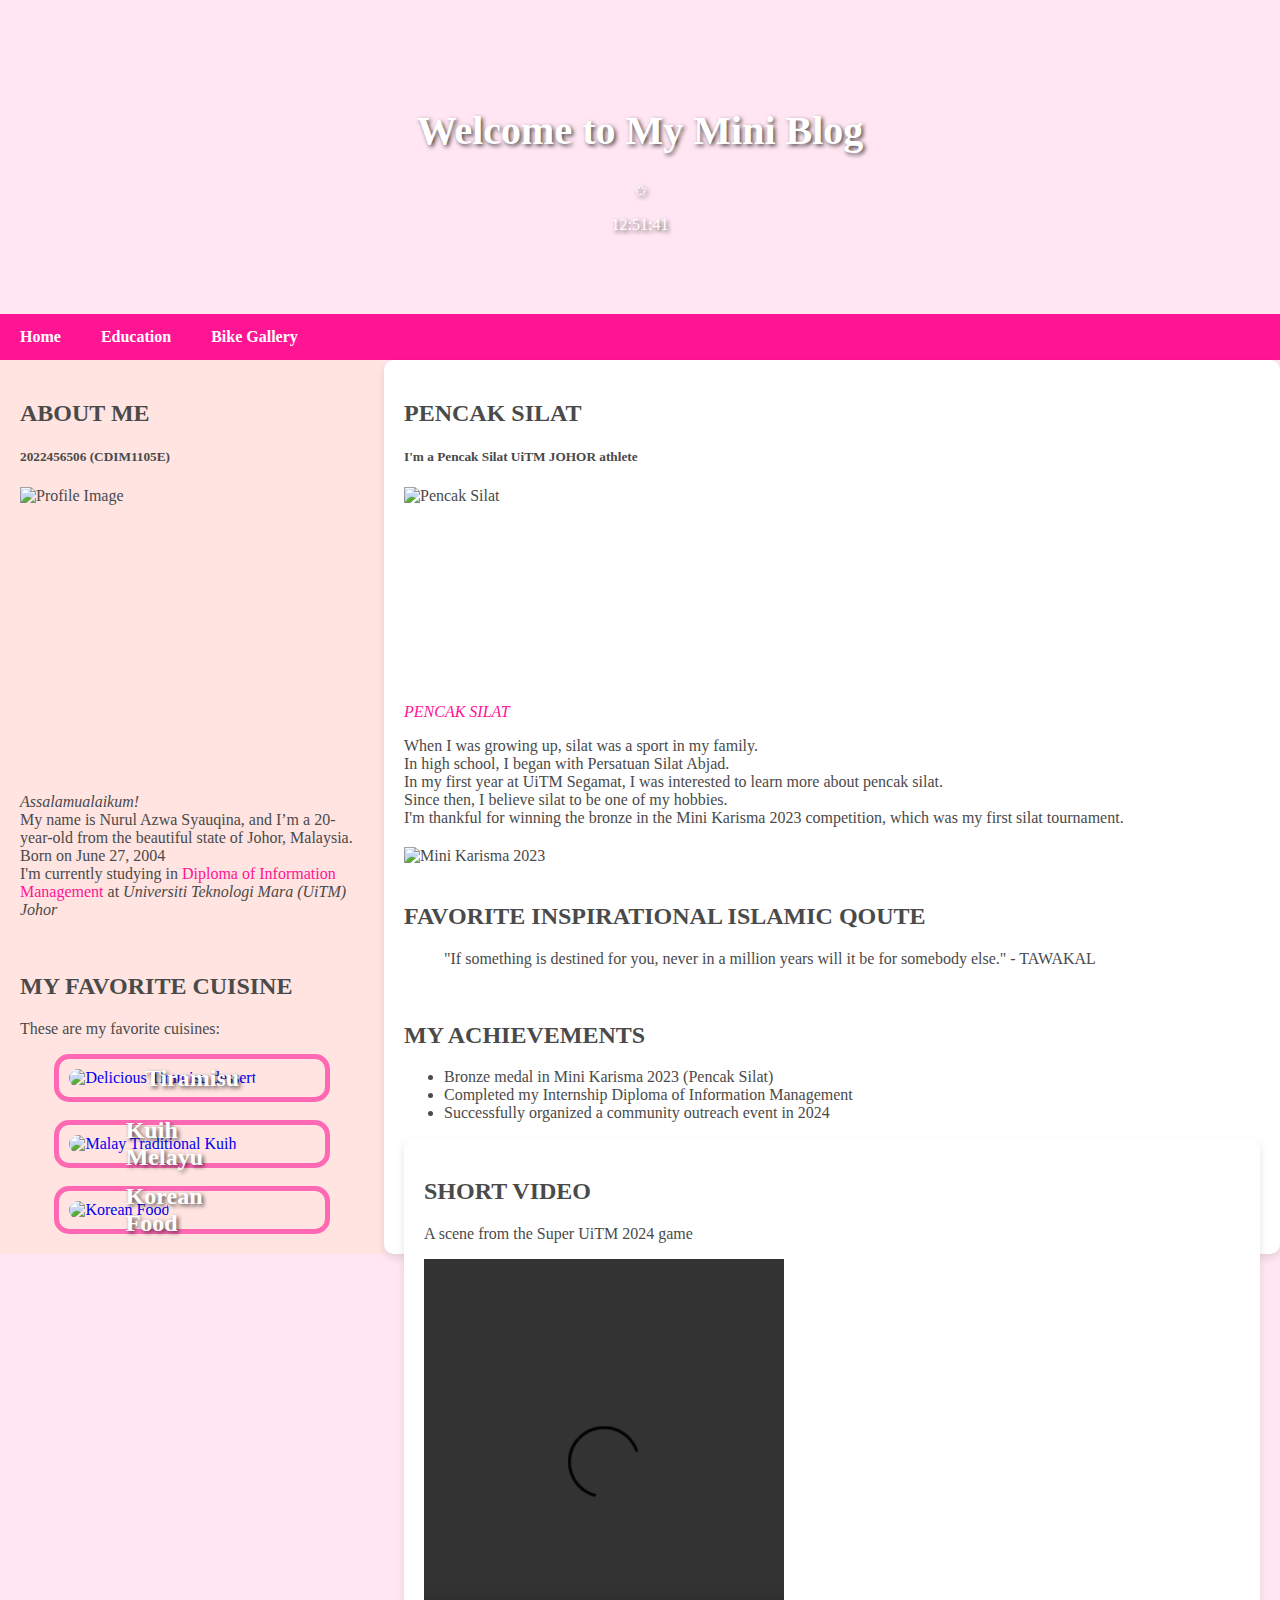
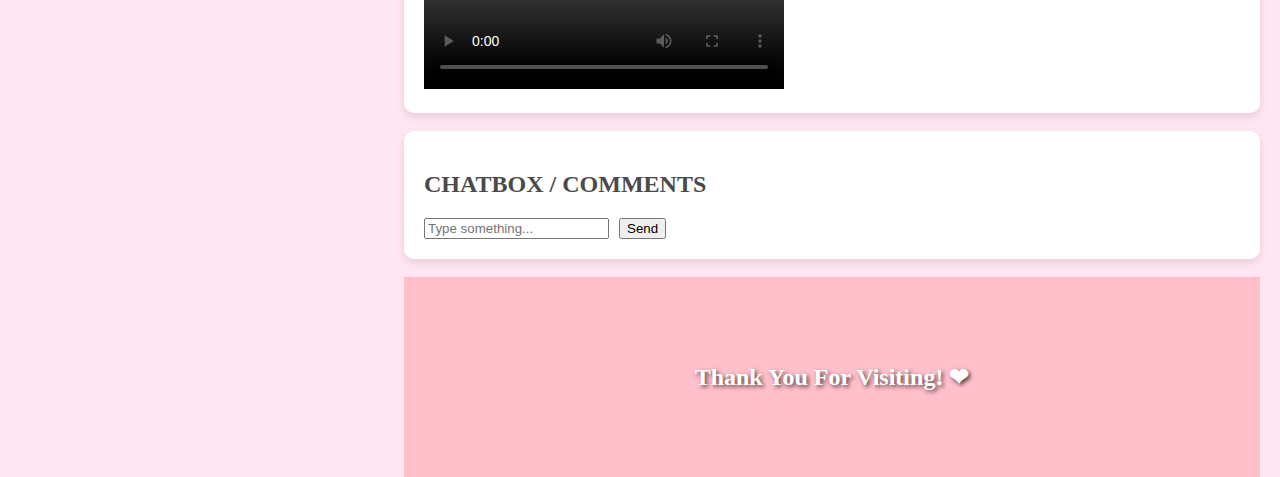
==== index.html @ fe26cbf3 "Add files via upload" ====
<!DOCTYPE html>
<html>
<head>
    <title>NURUL AZWA SYAUQINA BT OMAR</title>
  <meta charset="UTF-8">
  <meta name="viewport" content="width=device-width, initial-scale=1.0">
  <meta name="description" content="Nurul Azwa Syauqina's mini blog about life, food, and sports.">
  <meta property="og:title" content="Nurul Azwa Syauqina's Mini Blog">
  <meta property="og:description" content="Explore the personal blog of Nurul Azwa Syauqina, featuring her journey in life, love for food, and passion for sports.">
  <meta property="og:image" content="media/header.png">
  <link rel="stylesheet" href="AZWA\main.css">
  <title>Page Title</title>
  <style>
    * {
      box-sizing: border-box;
    }

    /* Style the body */
    body {
      font-family: Tahoma ;
      margin: 0;
      background-color: #ffe6f2;
      color: #4a4a4a;
    }

    /* Header Title */
    .header {
      padding: 80px;
      text-align: center;
      background: url('media/header.png') no-repeat center center;
      background-size: cover;
      color: white;
      text-shadow: 2px 2px 4px rgba(0, 0, 0, 0.7);
    }

    
    .header h1 {
      font-size: 40px;
    }

    /*navigation bar*/
    .navbar {
      overflow: hidden;
      background-color: #ff1493;
    }

    
    .navbar a {
      float: left;
      display: block;
      color: white;
      text-align: center;
      padding: 14px 20px;
      text-decoration: none;
      font-weight: bold;
    }

    
    .navbar a.right {
      float: right;
    }

    
    .navbar a:hover {
      background-color: #ffc0cb;
      color: black;
    }

  
    .row {  
      display: -ms-flexbox;
      display: flex;
      -ms-flex-wrap: wrap;
      flex-wrap: wrap;
    }

   
    .side {
      -ms-flex: 30%;
      flex: 30%;
      background-color: #ffe4e1;
      padding: 20px;
    }

    /* Main column */
    .main {   
      -ms-flex: 70%; /* IE10 */
      flex: 70%;
      background-color: #ffffff;
      padding: 20px;
      border-radius: 10px;
      box-shadow: 0 4px 8px rgba(0, 0, 0, 0.1);
    }

    
    .fakeimg {
      background-color: #ffc0cb;
      width: 100%;
      padding: 20px;
      color: #4a4a4a;
      text-align: center;
    }

    .footer {
  width: 100%;
  padding: 20px;
  text-align: center;
  background: url('media/landscape.gif') no-repeat center center;
  background-size: cover;
  background-color: #ffc0cb;
  color: white;
  text-shadow: 2px 2px 4px rgba(0, 0, 0, 0.7);
  height: 200px;
  display: flex;
  justify-content: center;
  align-items: center;
}

    @media screen and (max-width: 700px) {
      .row {   
        flex-direction: column;
      }
    }


    @media screen and (max-width: 400px) {
      .navbar a {
        float: none;
        width: 100%;
      }
    }

  </style>
</head>
<body>

<div class="header">
  <h1>Welcome to My Mini Blog</h1>
  <p>✩</p>
  <div id="digital-clock"></div>
</div>

<div class="navbar">
  <a class="active" href="homepage.html"">Home</a>
  <a class="active" href="education.html">Education</a>
  <a class="active" href="bike gallery/bike gallery.html">Bike Gallery</a>
</div>

<div class="row">
  <div class="side">
  <h2>ABOUT ME</h2>
<h5>2022456506 (CDIM1105E)</h5>
<div class="image-wrapper" style="height:200px;">
  <!-- Image placeholder -->
  <img src="media\saya.png" alt="Profile Image" style="width:100%; height:150%; object-fit: cover;">
</div>
<br>
<br>
<br>
<br>
<br>
<p><i>Assalamualaikum!</i><br>
    My name is Nurul Azwa Syauqina, and I’m a 20-year-old from the beautiful state of Johor, Malaysia. <br>
    Born on June 27, 2004<br>
    I'm currently studying in 
    <a href="https://kppim.uitm.edu.my/component/content/article/29-im110/6-diploma-information-management-im110?Itemid=229" 
       style="color:DeepPink; text-decoration:none;" 
       onmouseover="this.style.color='purple';" 
       onmouseout="this.style.color='DeepPink';">
        Diploma of Information Management
    </a> 
    at <i>Universiti Teknologi Mara (UiTM) Johor</i>
</p>

<br>
  <h2>MY FAVORITE CUISINE</h2>
<p>These are my favorite cuisines:</p>

<!-- Tiramisu -->
<div class="image-wrapper" style="height:auto; position: relative; border: 5px solid #ff69b4; border-radius: 15px; padding: 10px; max-width: 80%; margin: auto;">
  <a href="https://www.simplyrecipes.com/recipes/how_to_make_classic_tiramisu/#toc-what-is-tiramisu" style="text-decoration: none;">
    <img src="media/tiramisu.png.png" alt="Delicious Tiramisu dessert" style="width:100%; height:auto; object-fit: cover; border-radius: 10px;">
    <div class="text-overlay" style="position: absolute; top: 50%; left: 50%; transform: translate(-50%, -50%); color: white; font-size: 24px; font-weight: bold; text-shadow: 2px 2px 4px rgba(0, 0, 0, 0.7);">
      Tiramisu
    </div>
  </a>
</div>
<br>

<!-- Kuih Melayu -->
<div class="image-wrapper" style="height:auto; position: relative; border: 5px solid #ff69b4; border-radius: 15px; padding: 10px; max-width: 80%; margin: auto;">
  <a href="https://resepichenom.com/kategori/kuih-muih/show#google_vignette" style="text-decoration: none;">
    <img src="media/kuihmelayu.png.png" alt="Malay Traditional Kuih" style="width:100%; height:auto; object-fit: cover; border-radius: 10px;">
    <div class="text-overlay" style="position: absolute; top: 50%; left: 50%; transform: translate(-50%, -50%); color: white; font-size: 24px; font-weight: bold; text-shadow: 2px 2px 4px rgba(0, 0, 0, 0.7);">
      Kuih Melayu
    </div>
  </a>
</div>
<br>

<!-- Korean Food -->
<div class="image-wrapper" style="height:auto; position: relative; border: 5px solid #ff69b4; border-radius: 15px; padding: 10px; max-width: 80%; margin: auto;">
  <a href="https://edition.cnn.com/travel/article/best-korean-dishes/index.html" style="text-decoration: none;">
    <img src="media/koreanfood.png.png" alt="Korean Food" style="width:100%; height:auto; object-fit: cover; border-radius: 10px;">
    <div class="text-overlay" style="position: absolute; top: 50%; left: 50%; transform: translate(-50%, -50%); color: white; font-size: 24px; font-weight: bold; text-shadow: 2px 2px 4px rgba(0, 0, 0, 0.7);">
      Korean Food
    </div>
  </a>
</div>


  </div>
  <div class="main">
    <h2>PENCAK SILAT</h2>
    <h5>I'm a Pencak Silat UiTM JOHOR athlete</h5>
    <div class="image-wrapper" style="height:200px;">
      <!-- Image placeholder -->
      <img src="media\silat.jpg.png" alt="Pencak Silat" style="width:100%; height:100%; object-fit: cover;">
    </div>
    <p style="color: DeepPink;"><i>PENCAK SILAT</i></p>
  <p>
    When I was growing up, silat was a sport in my family. <br>
    In high school, I began with Persatuan Silat Abjad. <br>
    In my first year at UiTM Segamat, I was interested to learn more about pencak silat. <br>
    Since then, I believe silat to be one of my hobbies. <br>
    I'm thankful for winning the bronze in the Mini Karisma 2023 competition, which was my first silat tournament.
  </p>
<div class="image-wrapper" style="height:300px; margin-top:20px;">
    <img src="media\karisma.png.jpg" alt="Mini Karisma 2023" style="width:100%; height:100%; object-fit: cover;">
<br>
<br>
<h2>FAVORITE INSPIRATIONAL ISLAMIC QOUTE</h2>
<blockquote>
  <p>"If something is destined for you, never in a million years will it be for somebody else." - TAWAKAL </p>
</blockquote>
<br>
<h2>MY ACHIEVEMENTS</h2>
<ul>
  <li>Bronze medal in Mini Karisma 2023 (Pencak Silat)</li>
  <li>Completed my Internship Diploma of Information Management</li>
  <li>Successfully organized a community outreach event in 2024</li>
</ul>

<div class="main">
    <h2>SHORT VIDEO</h2>
    <p>A scene from the Super UiTM 2024 game</p>

    <!-- Video Embed -->
    <video 
        width="360" 
        height="430" 
        controls 
        onmouseover="this.play()" 
        onmouseout="this.pause(); this.currentTime=0;">
        <source src="media\karisma.mp4.mp4" type="video/mp4">
        Your browser does not support the video tag.
    </video>
</div>
<br>

<div class="main">
  <h2>CHATBOX / COMMENTS</h2>
  <div id="chatbox"></div> <!-- Ensures consistent spacing -->
  <div style="display: flex; gap: 10px; margin-top: 10px;">
    <input 
        type="text" 
        id="chat-input" 
        placeholder="Type something..." 
    >
    <button onclick="addMessage()">Send</button>
  </div>
</div>
<br>

<div class="footer">
  <h2>Thank You For Visiting! &#x2764;</h2>
  </div>


<script>
    function updateClock() {
            const clockElement = document.getElementById("digital-clock");
            const now = new Date();
            const hours = String(now.getHours()).padStart(2, '0');
            const minutes = String(now.getMinutes()).padStart(2, '0');
            const seconds = String(now.getSeconds()).padStart(2, '0');
            clockElement.textContent = `${hours}:${minutes}:${seconds}`;
        }

        setInterval(updateClock, 1000);
        updateClock();

     function addMessage() {
        const chatbox = document.getElementById("chatbox");
        const input = document.getElementById("chat-input");
        const message = input.value.trim();

        if (message) {
            const newMessage = document.createElement("div");
            newMessage.style.padding = "10px";
            newMessage.style.margin = "5px 0";
            newMessage.style.backgroundColor = "#ffffff";
            newMessage.style.border = "1px solid #ff1493";
            newMessage.style.borderRadius = "10px";
            newMessage.style.boxShadow = "0 2px 4px rgba(0, 0, 0, 0.1)";
            newMessage.textContent = message;

            chatbox.appendChild(newMessage);
            chatbox.scrollTop = chatbox.scrollHeight; // Scroll to the bottom
            input.value = ""; // Clear the input field
        }
    }

</script>



</body>
</html>
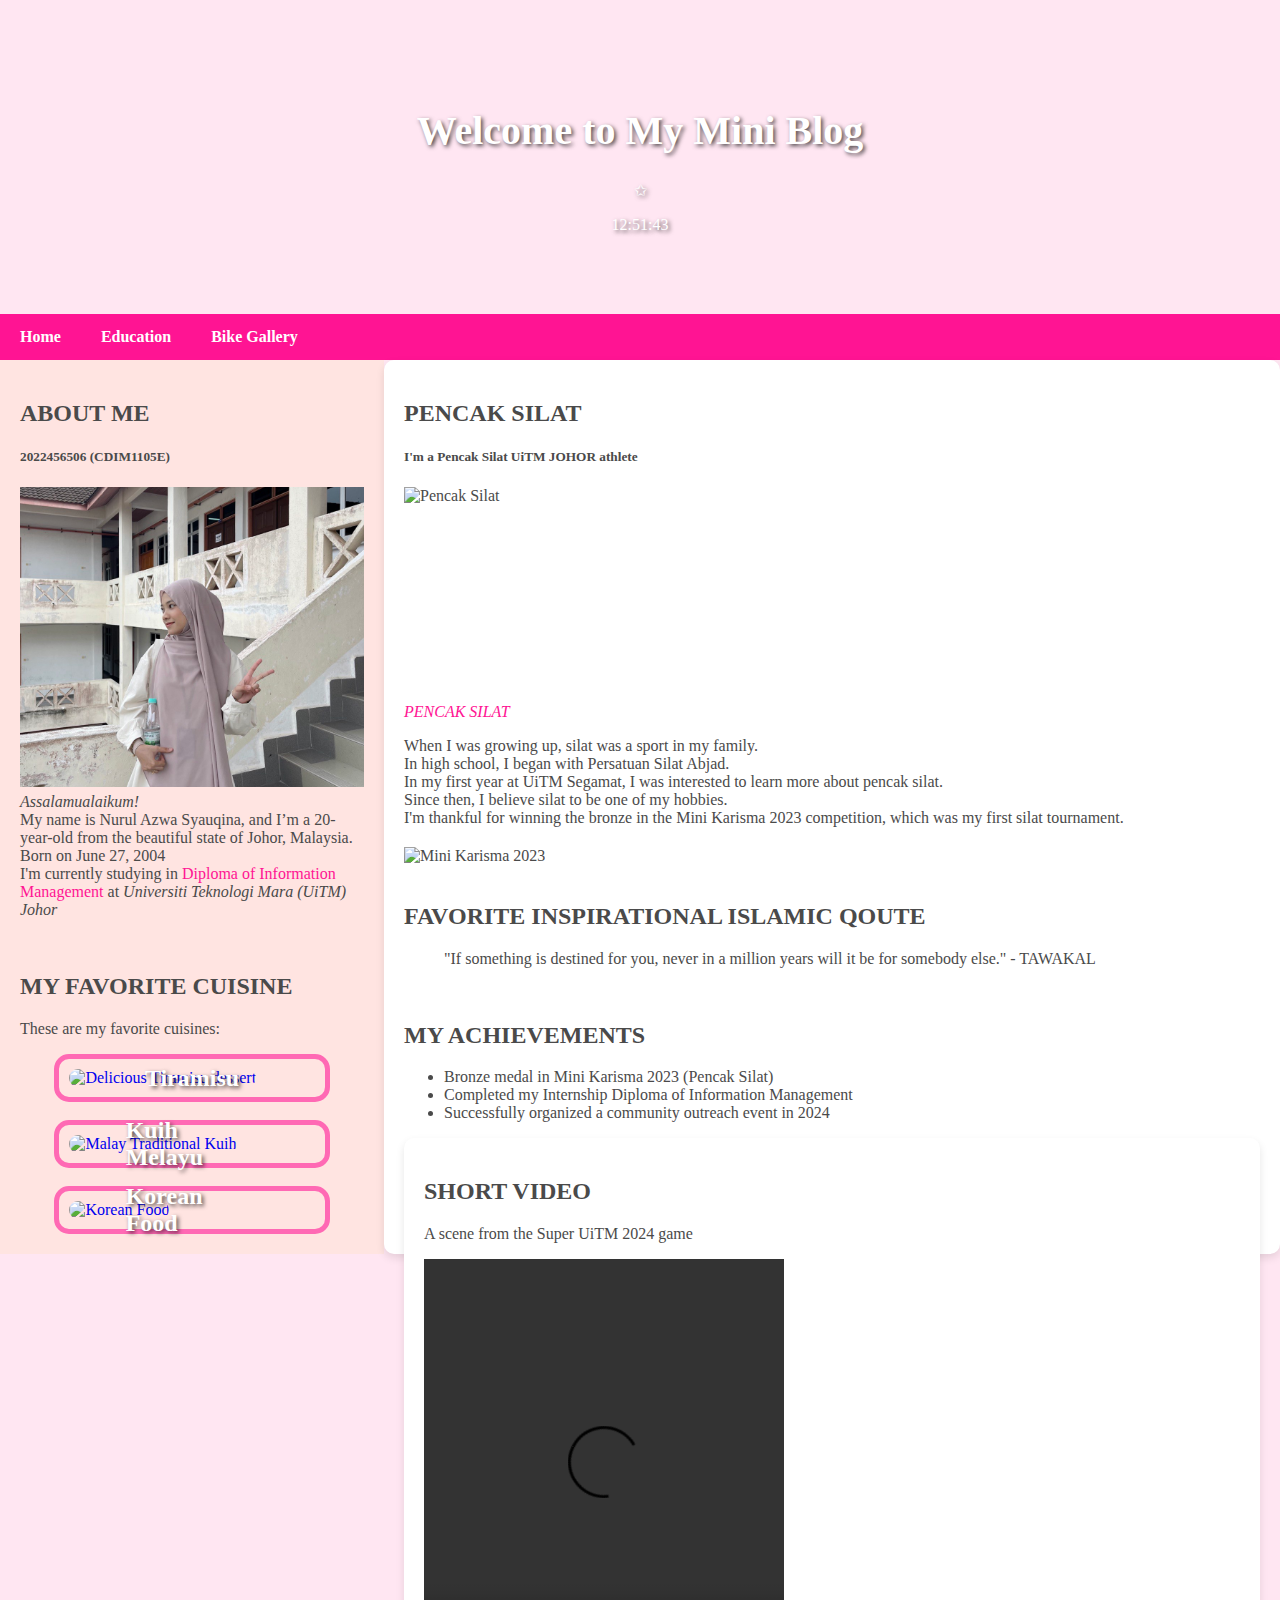
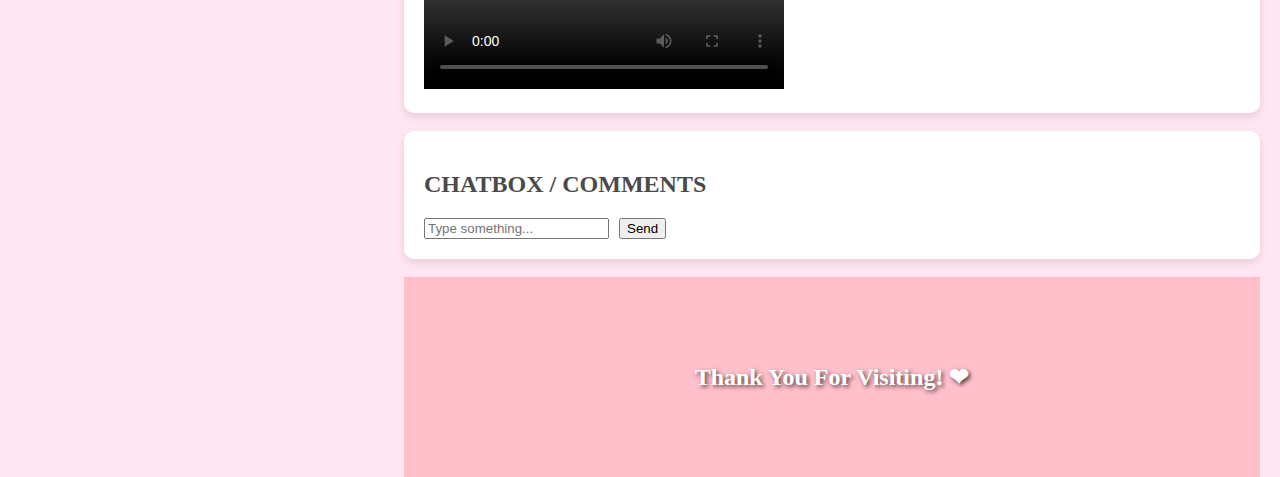
==== commit a29b9d11: "Update index.html" ====
--- a/index.html
+++ b/index.html
@@ -142,8 +142,8 @@
 
 <div class="navbar">
   <a class="active" href="homepage.html"">Home</a>
-  <a class="active" href="education.html">Education</a>
-  <a class="active" href="bike gallery/bike gallery.html">Bike Gallery</a>
+  <a class="active" href="education.HTML">Education</a>
+  <a class="active" href="bike gallery.html">Bike Gallery</a>
 </div>
 
 <div class="row">
@@ -152,7 +152,7 @@
 <h5>2022456506 (CDIM1105E)</h5>
 <div class="image-wrapper" style="height:200px;">
   <!-- Image placeholder -->
-  <img src="media\saya.png" alt="Profile Image" style="width:100%; height:150%; object-fit: cover;">
+  <img src="saya.png" alt="Profile Image" style="width:100%; height:150%; object-fit: cover;">
 </div>
 <br>
 <br>
@@ -316,4 +316,4 @@
 
 
 </body>
-</html>+</html>
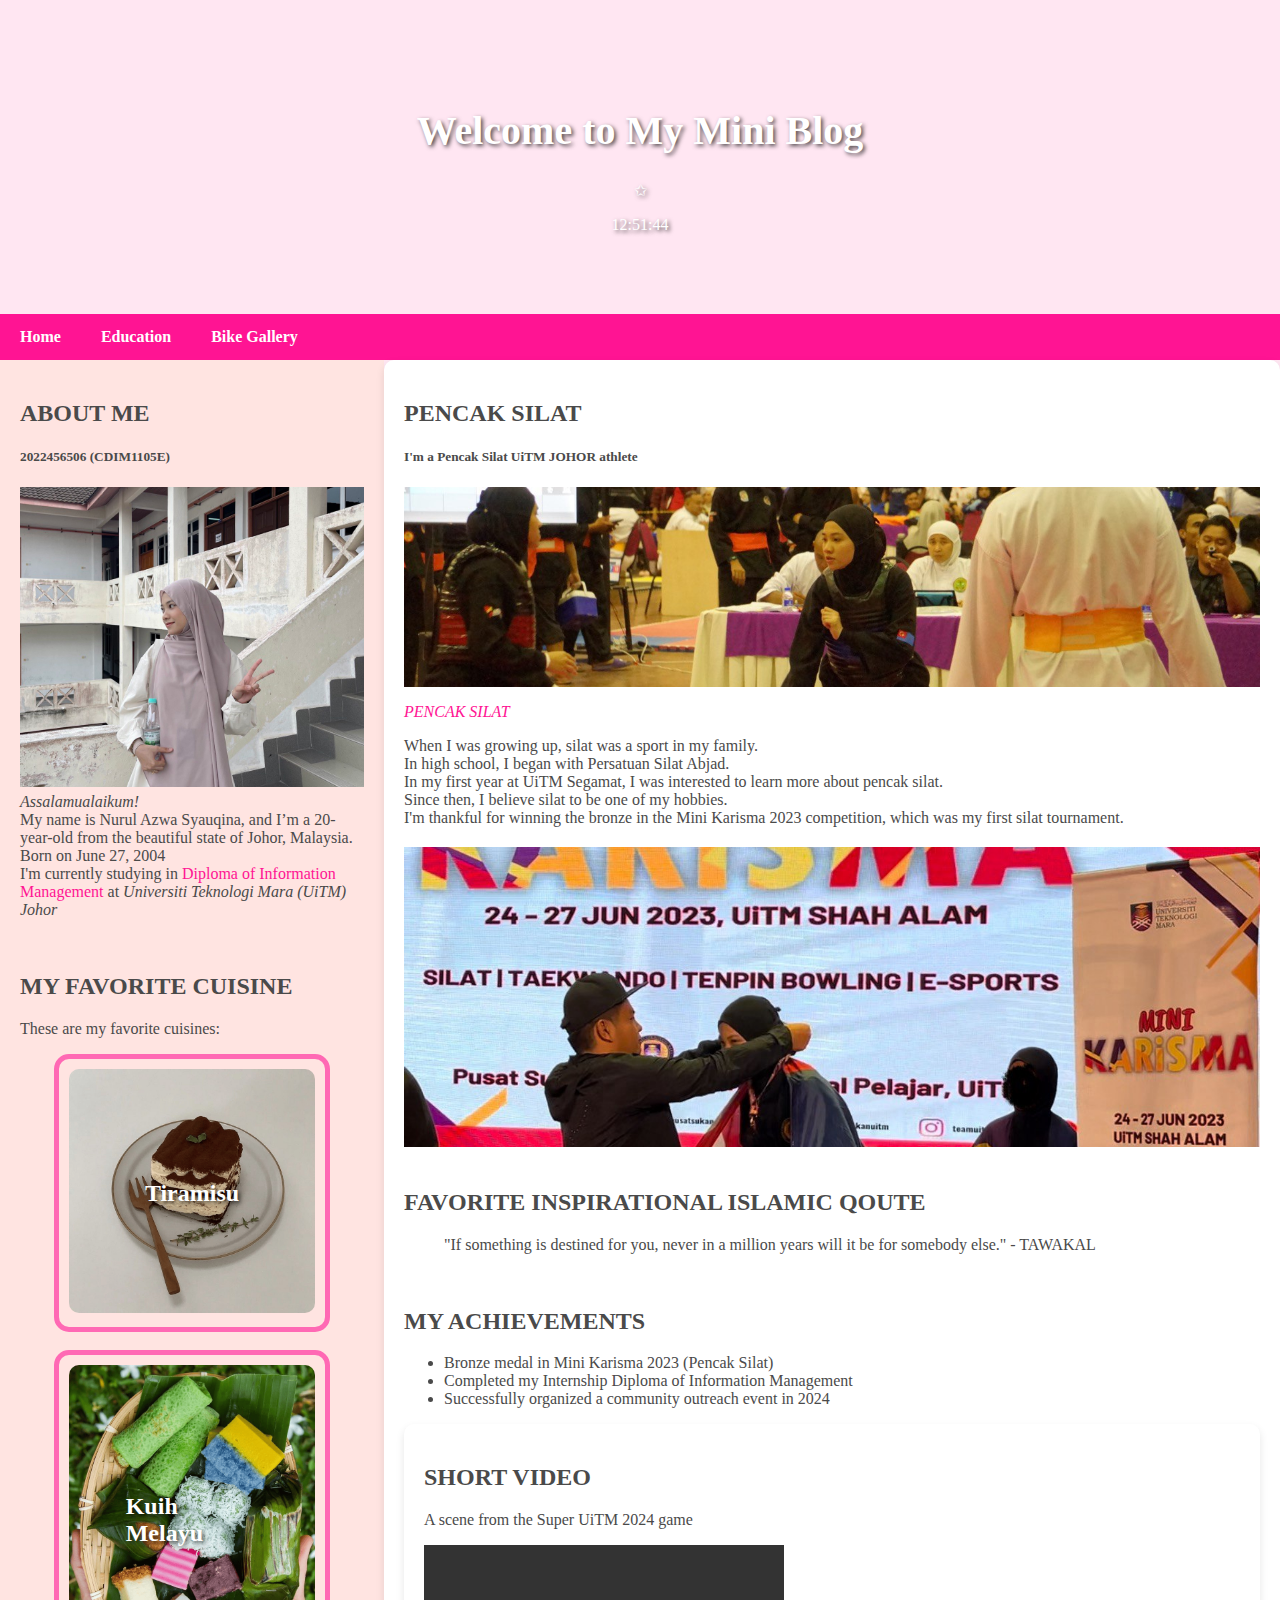
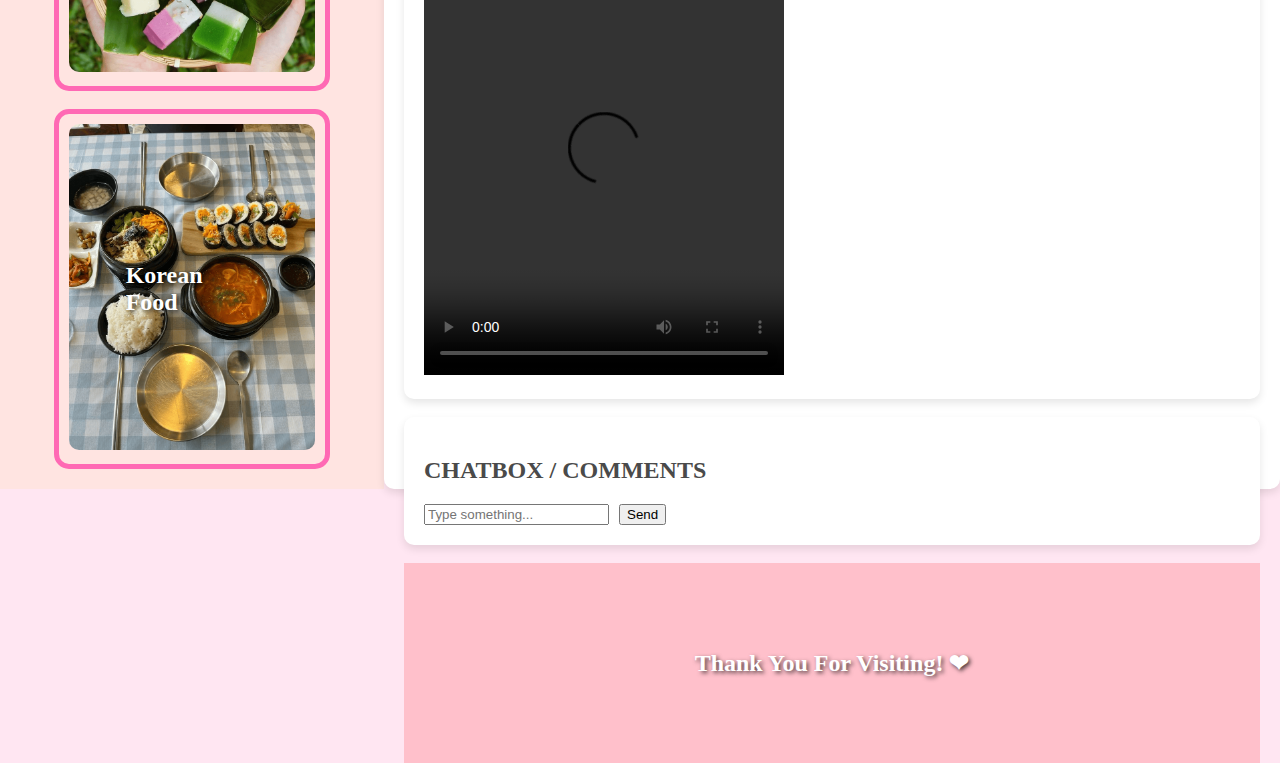
==== commit 9602644b: "Update index.html" ====
--- a/index.html
+++ b/index.html
@@ -179,7 +179,7 @@
 <!-- Tiramisu -->
 <div class="image-wrapper" style="height:auto; position: relative; border: 5px solid #ff69b4; border-radius: 15px; padding: 10px; max-width: 80%; margin: auto;">
   <a href="https://www.simplyrecipes.com/recipes/how_to_make_classic_tiramisu/#toc-what-is-tiramisu" style="text-decoration: none;">
-    <img src="media/tiramisu.png.png" alt="Delicious Tiramisu dessert" style="width:100%; height:auto; object-fit: cover; border-radius: 10px;">
+    <img src="tiramisu.png.png" alt="Delicious Tiramisu dessert" style="width:100%; height:auto; object-fit: cover; border-radius: 10px;">
     <div class="text-overlay" style="position: absolute; top: 50%; left: 50%; transform: translate(-50%, -50%); color: white; font-size: 24px; font-weight: bold; text-shadow: 2px 2px 4px rgba(0, 0, 0, 0.7);">
       Tiramisu
     </div>
@@ -190,7 +190,7 @@
 <!-- Kuih Melayu -->
 <div class="image-wrapper" style="height:auto; position: relative; border: 5px solid #ff69b4; border-radius: 15px; padding: 10px; max-width: 80%; margin: auto;">
   <a href="https://resepichenom.com/kategori/kuih-muih/show#google_vignette" style="text-decoration: none;">
-    <img src="media/kuihmelayu.png.png" alt="Malay Traditional Kuih" style="width:100%; height:auto; object-fit: cover; border-radius: 10px;">
+    <img src="kuihmelayu.png.png" alt="Malay Traditional Kuih" style="width:100%; height:auto; object-fit: cover; border-radius: 10px;">
     <div class="text-overlay" style="position: absolute; top: 50%; left: 50%; transform: translate(-50%, -50%); color: white; font-size: 24px; font-weight: bold; text-shadow: 2px 2px 4px rgba(0, 0, 0, 0.7);">
       Kuih Melayu
     </div>
@@ -201,7 +201,7 @@
 <!-- Korean Food -->
 <div class="image-wrapper" style="height:auto; position: relative; border: 5px solid #ff69b4; border-radius: 15px; padding: 10px; max-width: 80%; margin: auto;">
   <a href="https://edition.cnn.com/travel/article/best-korean-dishes/index.html" style="text-decoration: none;">
-    <img src="media/koreanfood.png.png" alt="Korean Food" style="width:100%; height:auto; object-fit: cover; border-radius: 10px;">
+    <img src="koreanfood.png.png" alt="Korean Food" style="width:100%; height:auto; object-fit: cover; border-radius: 10px;">
     <div class="text-overlay" style="position: absolute; top: 50%; left: 50%; transform: translate(-50%, -50%); color: white; font-size: 24px; font-weight: bold; text-shadow: 2px 2px 4px rgba(0, 0, 0, 0.7);">
       Korean Food
     </div>
@@ -215,7 +215,7 @@
     <h5>I'm a Pencak Silat UiTM JOHOR athlete</h5>
     <div class="image-wrapper" style="height:200px;">
       <!-- Image placeholder -->
-      <img src="media\silat.jpg.png" alt="Pencak Silat" style="width:100%; height:100%; object-fit: cover;">
+      <img src="silat.jpg.png" alt="Pencak Silat" style="width:100%; height:100%; object-fit: cover;">
     </div>
     <p style="color: DeepPink;"><i>PENCAK SILAT</i></p>
   <p>
@@ -226,7 +226,7 @@
     I'm thankful for winning the bronze in the Mini Karisma 2023 competition, which was my first silat tournament.
   </p>
 <div class="image-wrapper" style="height:300px; margin-top:20px;">
-    <img src="media\karisma.png.jpg" alt="Mini Karisma 2023" style="width:100%; height:100%; object-fit: cover;">
+    <img src="karisma.png.jpg" alt="Mini Karisma 2023" style="width:100%; height:100%; object-fit: cover;">
 <br>
 <br>
 <h2>FAVORITE INSPIRATIONAL ISLAMIC QOUTE</h2>
@@ -252,7 +252,7 @@
         controls 
         onmouseover="this.play()" 
         onmouseout="this.pause(); this.currentTime=0;">
-        <source src="media\karisma.mp4.mp4" type="video/mp4">
+        <source src="karisma.mp4.mp4" type="video/mp4">
         Your browser does not support the video tag.
     </video>
 </div>
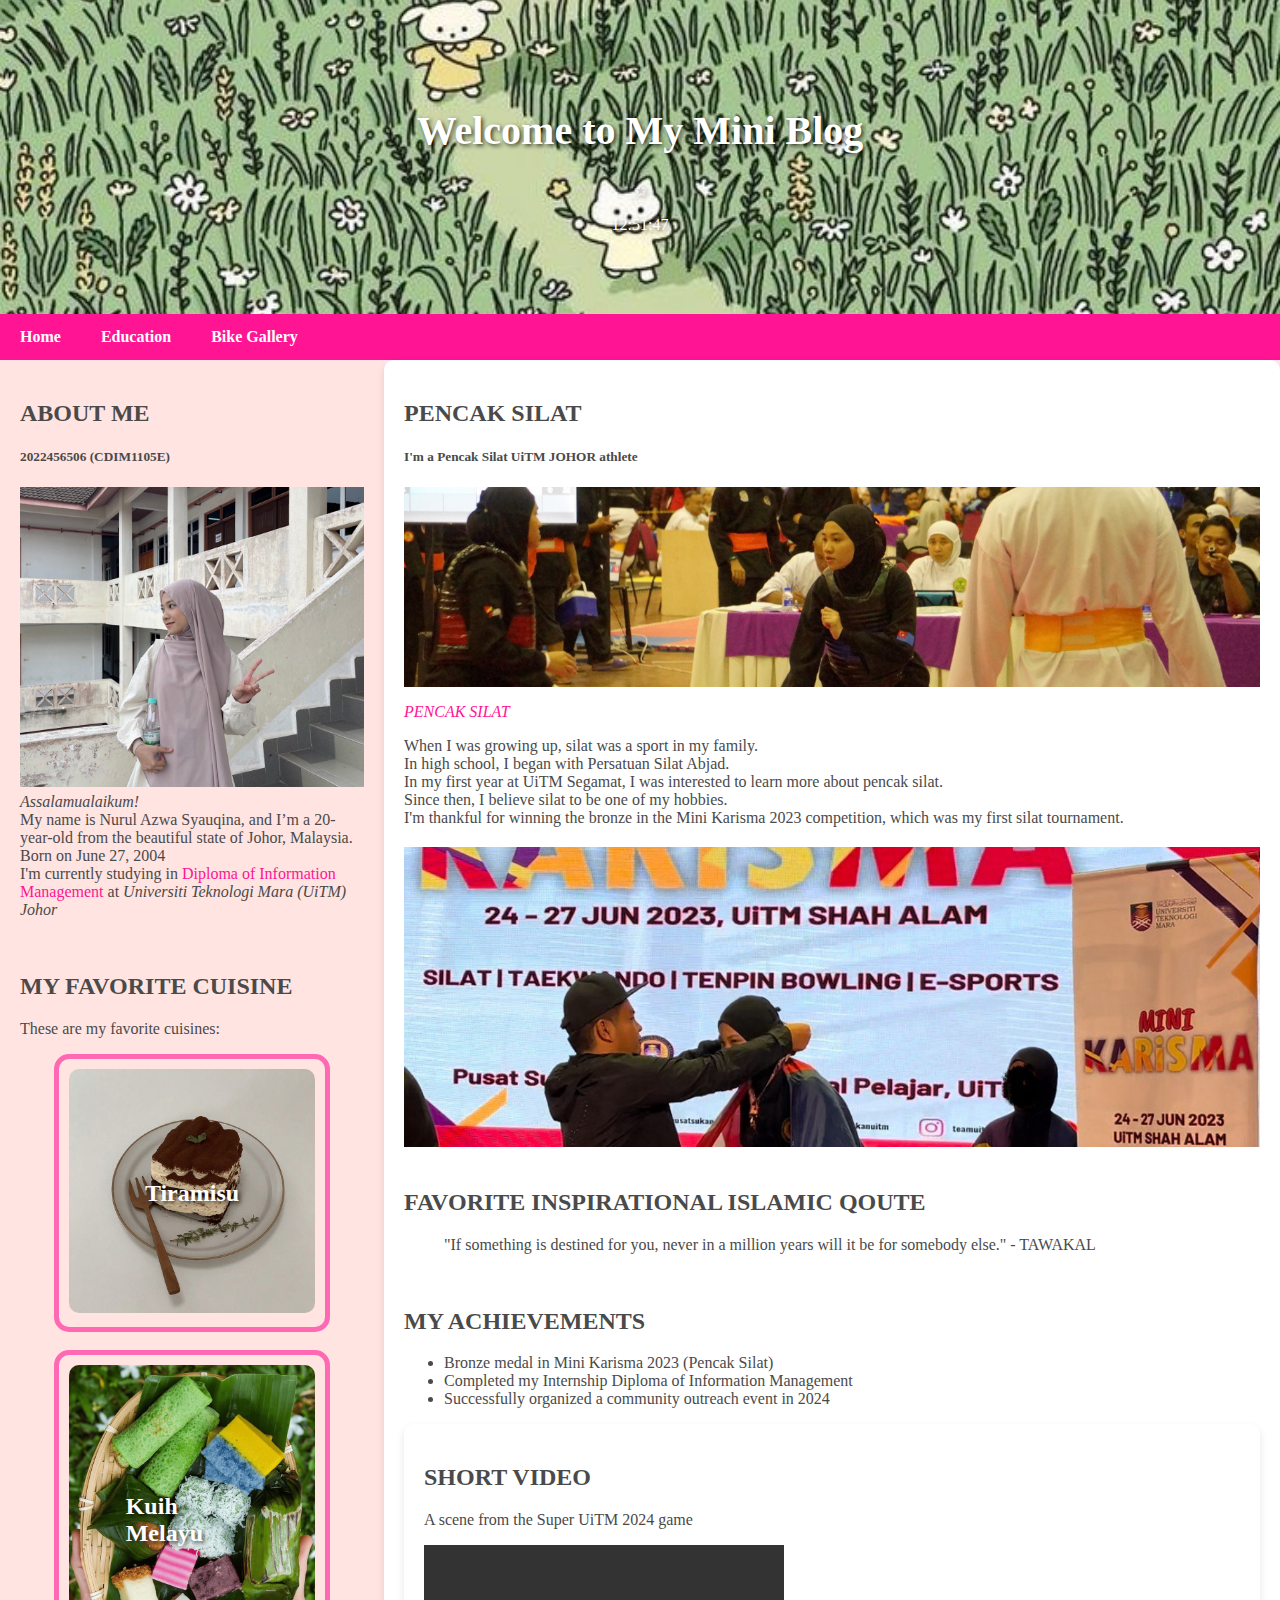
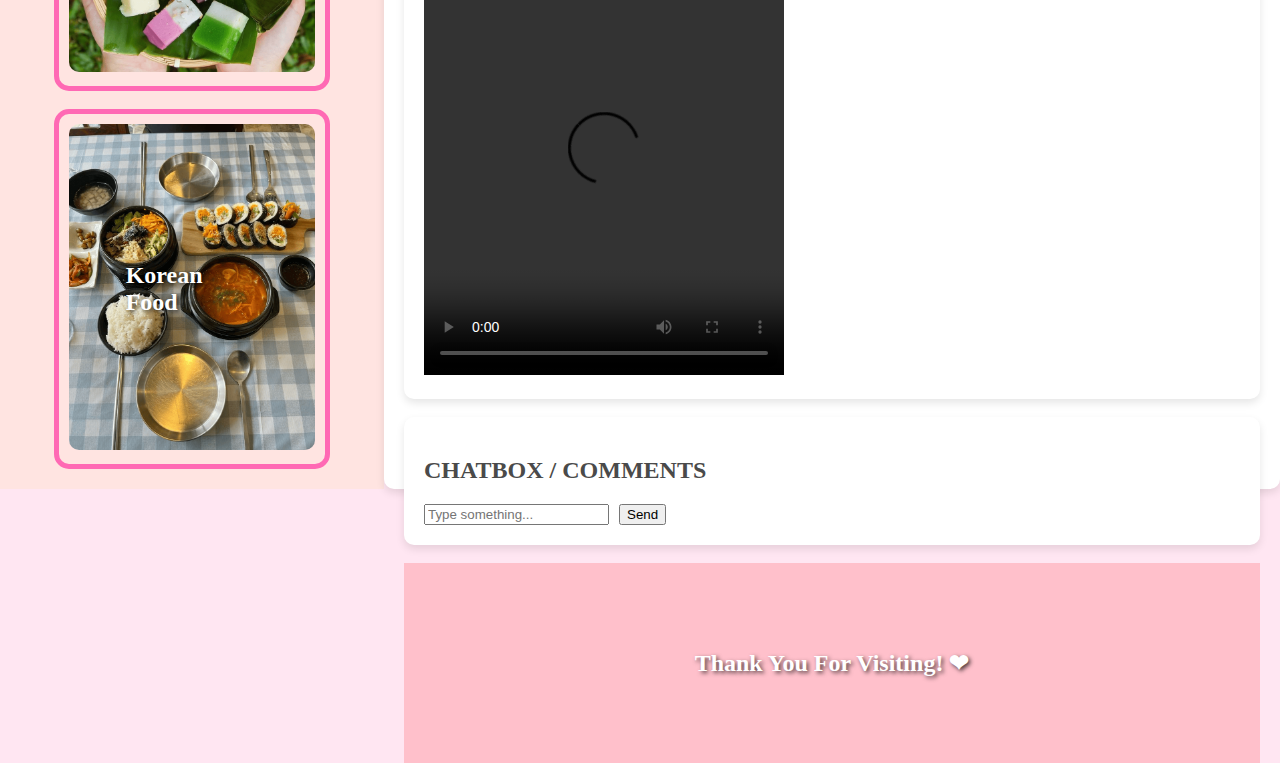
==== commit 07fc007f: "Update index.html" ====
--- a/index.html
+++ b/index.html
@@ -7,7 +7,7 @@
   <meta name="description" content="Nurul Azwa Syauqina's mini blog about life, food, and sports.">
   <meta property="og:title" content="Nurul Azwa Syauqina's Mini Blog">
   <meta property="og:description" content="Explore the personal blog of Nurul Azwa Syauqina, featuring her journey in life, love for food, and passion for sports.">
-  <meta property="og:image" content="media/header.png">
+  <meta property="og:image" content="header.png">
   <link rel="stylesheet" href="AZWA\main.css">
   <title>Page Title</title>
   <style>
@@ -27,7 +27,7 @@
     .header {
       padding: 80px;
       text-align: center;
-      background: url('media/header.png') no-repeat center center;
+      background: url('header.png') no-repeat center center;
       background-size: cover;
       color: white;
       text-shadow: 2px 2px 4px rgba(0, 0, 0, 0.7);
@@ -105,7 +105,7 @@
   width: 100%;
   padding: 20px;
   text-align: center;
-  background: url('media/landscape.gif') no-repeat center center;
+  background: url('landscape.gif') no-repeat center center;
   background-size: cover;
   background-color: #ffc0cb;
   color: white;
